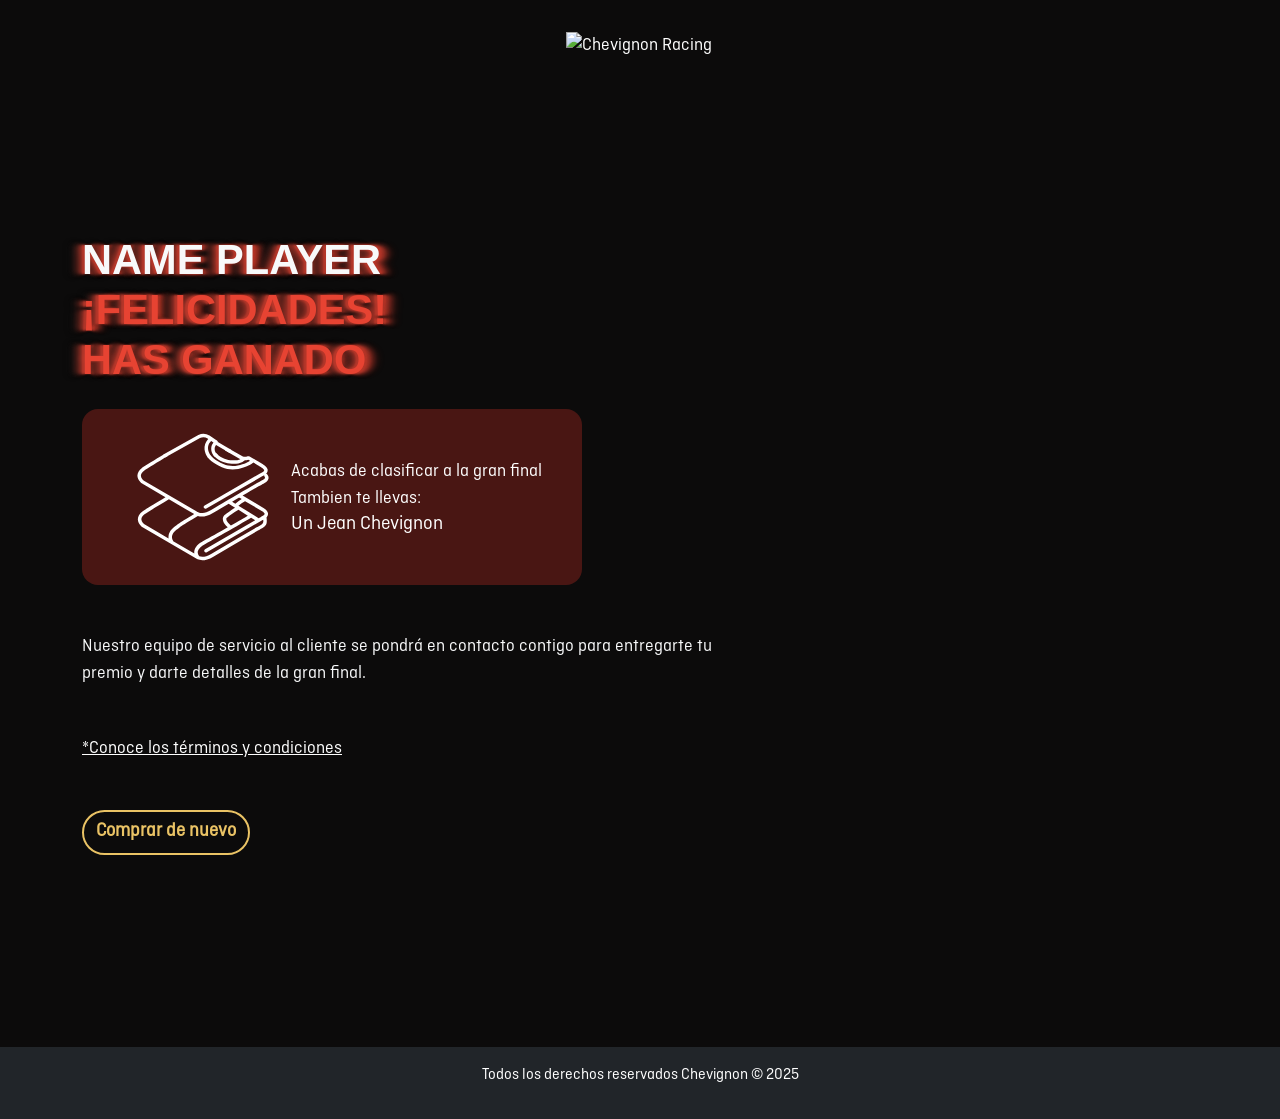
==== pages/premio.html @ 40ebeb3a "Initial commit" ====
<!DOCTYPE html>
<html lang="es">

<head>
  <meta charset="UTF-8">
  <meta name="viewport" content="width=device-width, initial-scale=1">
  <title>Chevignon Racing | Premio</title>
  <!-- Bootstrap 5 -->
  <link href="https://cdn.jsdelivr.net/npm/bootstrap@5.3.3/dist/css/bootstrap.min.css" rel="stylesheet">
  <link rel="stylesheet" href="../css/style.css">
  <link rel="stylesheet" href="../css/premio.css">
  <link rel="shortcut icon" href="../src/Favicon.png" type="image/png">
</head>

<body>

  <!-- HEADER -->
  <header class="brand-container d-flex justify-content-between align-items-center p-3">
    <div class="container d-flex">
      <img class="brand mx-auto" src="../src/Logo-CR.png" alt="Chevignon Racing">
    </div>
  </header>

  <!-- HERO -->
  <section class="winner">
    <div class="container">
      <div class="row">
        <!-- <div class="col-md-6 h-empty">
          
        </div> -->
        <div class="col-md-7">
          <h2 class="mb-4 text-uppercase"><span class="text-light">Name player</span> <br>¡felicidades!<br>Has ganado</h2>
          <div class="user-point">
            <!-- PREMIOS INTENTO 1 -->
            <!-- 1. Bono 100 mil -->
            <!-- <div class="prize">
                <img class="icon-size" src="../src/Bono-icon.svg" alt="bono 100">
                <div>
                  <h3 class="mb-0">Bono de $100.000</h3>
                  <small>En productos de nuestra marca</small>
                </div>
            </div> -->
            <!-- 2. Delantal -->
            <!-- <div class="prize">
                <img class="icon-size" src="../src/Cloth-icon.svg" alt="delantal">
                <div>
                  <h3 class="mb-0">Delantal Chevignon</h3>
                </div>
            </div> -->
            <!-- 3. Termo Chevignon -->
            <!-- <div class="prize">
                <img class="icon-size" src="../src/Gift-icon.svg" alt="termo">
                <div>
                  <h3 class="mb-0">Termo Chevignon</h3>
                </div>
            </div> -->
            <!-- 4. llavero +30% -->
            <!-- <div class="prize">
                <img class="icon-size" src="../src/Bono-icon.svg" alt="llavero + bono">
                <div>
                  <h3 class="mb-0">Llavero + 30% descuento</h3>
                  <small>en tu proxima compra</small>
                </div>
            </div> -->
            <!-- 5. 30% -->
            <!-- <div class="prize">
                <img class="icon-size" src="../src/Bono-icon.svg" alt="30%">
                <div>
                  <h3 class="mb-0">30% de descuento</h3>
                  <small>en tu proxima compra</small>
                </div>
            </div> -->
            <!-- PREMIOS INTENTO 2 -->
            <!-- 1. Bono 200 mil -->
            <!-- <div class="prize">
                <img class="icon-size" src="../src/Bono-icon.svg" alt="bono 200">
                <div>
                  <h3 class="mb-0">Bono de $200.000</h3>
                  <small>En productos de nuestra marca</small>
                </div>
            </div> -->
            <!-- 2. Camiseta -->
            <!-- <div class="prize">
                <img class="icon-size" src="../src/Cloth-icon.svg" alt="Camiseta">
                <div>
                  <h3 class="mb-0">Camiseta Chevignon</h3>
                </div>
            </div> -->
            <!-- 3. Sombrilla + 35% -->
            <!-- <div class="prize">
                <img class="icon-size" src="../src/Gift-icon.svg" alt="sombrilla + bono">
                <div>
                  <h3 class="mb-0">Sombrilla + 35% de Descuento</h3>
                  <small>en tu proxima compra</small>
                </div>
            </div> -->
            <!-- 4. Fragancia -->
            <!-- <div class="prize">
                <img class="icon-size" src="../src/Gift-icon.svg" alt="fragancia">
                <div>
                  <h3 class="mb-0">Fragancia</h3>
                </div>
            </div> -->
            <!-- 5. 35% -->
            <!-- <div class="prize">
                <img class="icon-size" src="../src/Bono-icon.svg" alt="35%">
                <div>
                  <h3 class="mb-0">35% de descuento</h3>
                  <small>en tu proxima compra</small>
                </div>
            </div> -->
            <!-- PREMIOS INTENTO 3 -->
            <!-- 1. Jean Chevignon y clasificar para la semifinal -->
            <div class="prize">
                <img class="icon-size" src="../src/Cloth-icon.svg" alt="Jean">
                <div>
                  <p class="mb-0">Acabas de clasificar a la gran final</p>
                  <p class="mb-0">Tambien te llevas:</p>
                  <h5 class="mb-0">Un Jean Chevignon</h5>
                </div>
            </div>
            <!-- 2. Bono 150 para Jean -->
            <!-- <div class="prize">
                <img class="icon-size" src="../src/Cloth-icon.svg" alt="bono para jean">
                <div>
                  <h3 class="mb-0">Bono $150.000</h3>
                  <small>Redimible en Jeans de la marca</small>
                </div>
            </div> -->
            <!-- 3. gorra + 40% -->
            <!-- <div class="prize">
                <img class="icon-size" src="../src/Cloth-icon.svg" alt="Gorra">
                <div>
                  <h3 class="mb-0">Gorra + 40% de Descuento</h3>
                  <small>en tu proxima compra</small>
                </div>
            </div> -->
            <!-- 4. Toalla -->
            <!-- <div class="prize">
                <img class="icon-size" src="../src/Gift-icon.svg" alt="toalla">
                <div>
                  <h3 class="mb-0">Toalla</h3>
                </div>
            </div> -->
            <!-- 5. 40% -->
            <!-- <div class="prize">
                <img class="icon-size" src="../src/Bono-icon.svg" alt="40%">
                <div>
                  <h3 class="mb-0">40% de descuento</h3>
                  <small>en tu proxima compra</small>
                </div>
            </div> -->
          </div>
          <!-- texto para todos los premios -->
          <!-- <p class="text-light my-5">Nuestro equipo de servicio al cliente se pondrá en contacto contigo para entregarte tu premio.</p> -->
          <!-- texto solo para el ganador finalista -->
          <p class="text-light my-5">Nuestro equipo de servicio al cliente se pondrá en contacto contigo para entregarte tu premio y darte detalles de la gran final.</p>
          <a class="text-white" href="./pages/termsConditions.html" target="_blank">
            <p class="mb-5">*Conoce los términos y condiciones</p>
          </a>
          
          <a href="https://www.chevignon.com.co/" target="_blank" class="btn btn-custom mb-5">Comprar de nuevo</a>
        </div>
      </div>
    </div>

  </section>

  <!-- FOOTER -->
  <footer class="bg-dark">
    <p>Todos los derechos reservados Chevignon © 2025</p>
  </footer>

  <!-- Bootstrap JS -->
  <script src="https://cdn.jsdelivr.net/npm/bootstrap@5.3.3/dist/js/bootstrap.bundle.min.js"></script>
</body>

</html>
---- css/style.css ----
@font-face {
  font-family: 'Ciutadella-regular';
  src: url('../src/Fonts/Ciutadella-Regular.otf') format('opentype'),
      url('../src/Fonts/Ciutadella-Regular.ttf') format('truetype');
}

@font-face {
  font-family: 'Ciutadella-Medium';
  src: url('../src/Fonts/Ciutadella-Medium.otf') format('opentype'),
        url('../src/Fonts/Ciutadella-Medium.ttf') format('truetype');
}

@font-face {
  font-family: 'Ciutadella-Semibold';
  src: url('../src/Fonts/Ciutadella-SemiBold.otf') format('opentype'),
        url('../src/Fonts/Ciutadella-SemiBold.ttf') format('truetype');
}

@font-face {
  font-family: 'Ciutadella-Bold';
  src: url('../src/Fonts/Ciutadella-Bold.otf') format('opentype'),
        url('../src/Fonts/Ciutadella-Bold.ttf') format('truetype');
  font-weight: bolder;
}

html {
  scroll-behavior: smooth;
}

body {
  font-family: 'Ciutadella-regular';
  background-color: #0C0B0B;
  color: #fff;
  font-size: 18px;
}

b {
  font-family: 'Ciutadella-Bold';
}

.medium{
  font-family: 'Ciutadella-Medium';
} 

.btn-custom {
  background-color: transparent;
  color: #EAC365;
  border-radius: 2rem;
  font-size: 1.2rem;
  min-width: 120px;
  max-width: 280px;
  border: 2px solid #EAC365;
  font-weight: bold;
}

.btn-custom:hover {
  background-color: #EAC365;
  color: #0C0B0B;
}

.hero {
  background: url('../src/Banner-principal.png') no-repeat top center/cover;
  background-color: #0C0B0B;
}

.intentos{
  background: url('../src/campo-futbol.jpg') no-repeat top center/cover;
  background-color: #0C0B0B;
  padding-block: 2rem;
}

.brand-container {
  background-color: #0C0B0B;
}

.brand {
  max-width: 200px;
  min-width: 180px;
  padding: 16px;
}

.icon-size {
  min-width: 64px;
  max-width: 160px;
}

.icon-minsize {
  width: 24px;
}

.title-target {
  max-width: 450px;
  margin-inline: auto;
  width: 100%;
  display: block;
}

.color-text-yellow{
  color: #EAC365;
}

.text-legal{
  color: #EAC365;
  text-align: center;
  margin-top: 16px;
  display: block;
}

.icon-xl {
  width: 150px;
  height: 64px;
}

.container-campain {
  flex-wrap: nowrap;
  display: flex;
  align-items: stretch;
  justify-content: space-between;
  text-align: center;
  gap: 0.2rem;
  margin-top: 1rem;
}

.item-campain {
  width: calc(100vw/3);
  margin-inline: 1rem;
  flex-direction: column;
  justify-content: center;
  align-items: center;
  background-color: transparent;
  border-radius: 1em;
  transition: ease;
  transition-duration: 1000ms;
  display: flex;
  border: 1px solid #EAC365;
}

.item-campain:hover {
  background-color: rgba(234, 195, 101, 0.6);
  border: 1px solid #EAC365;
  border-radius: 1em;
  transition: ease;
  transition-duration: 1000ms;
}

.card-container {
  background: #0C0B0B;
  background: linear-gradient(90deg, rgba(12, 11, 11, 0.8) 50%, rgba(231, 67, 50, 0.6) 100%);
  border-radius: 2rem;
  padding: 2rem;
  display: flex;
  align-items: center;
  justify-content: space-around;
  text-align: center;
  gap: 1rem;
}

.card-container div {
  padding-inline: 3rem;
  padding-block: 1rem;
}

.card-container div img {
  width: 124px;
}

.border-r {
  border-right: 2px solid white;
  border-radius: 0;
}

.border-l {
  border-left: 2px solid white;
  border-radius: 0;
}

footer {
  font-size: 1rem;
  background-color: #0C0B0B;
  text-align: center;
  padding: 1rem;
}

@media (max-width: 767.98px) {
  .hero {
    background: url('../src/Banner-principal-mobile.jpg') no-repeat right center/cover;
    padding: 5px 1rem;
  }

  .intentos {
  background: url('../src/campo-futbol-mobile.jpg') no-repeat top center/cover;
  padding-block: 1rem;
}

  .container-campain {
    overflow-x: scroll;
    width: 90vw;
    margin-inline: auto;
  }

  
  .item-campain {
    min-width: 250px;
    margin-block: 1rem;
  }

  .card-container {
    flex-direction: column;
  }

  .border-r,
  .border-l {
    border-right: none;
    border-left: none;
  }

  .promo {
    background: url('../src/premios-bg-mobile.png') no-repeat center center/cover;
    padding: 1rem;
  }

  .h-empty {
    height: 15vh;
  }
}
---- css/premio.css ----
.winner {
    background: url('../src/registro-bg.png') no-repeat center center/cover;
    padding: 9rem 1rem;
}

.winner h2 {
  color: #E74332;
  font-weight: 600;
  font-size: 2.6rem;
  font-family: 'Akzidenz-Grotesk-Bold', sans-serif;
  text-shadow: -3px 0px 2px rgba(188, 57, 43, 0.9), 
              -6px 0px 3px rgba(145, 47, 37, 0.8), 
              -9px 0px 4px rgba(103, 37, 30, 0.7), 
              -12px 0px 5px rgba(60, 27, 24, 0.6), 
              -15px 0px 6px rgba(17, 17, 17, 0.5),
              15px 0px 6px rgba(188, 57, 43, 0.1),
              12px 0px 5px rgba(188, 57, 43, 0.2),
              9px 0px 4px rgba(188, 57, 43, 0.5),
              6px 0px 3px rgba(188, 57, 43, 0.7),
              3px 0px 2px rgba(188, 57, 43, 0.9);
}

.prize{
    max-width: 500px;
    min-width: 180px;
    display: flex;
    gap: 0.5rem;
    background-color: rgba(114, 30, 25, 0.6);
    transition: ease;
    transition-duration: 1000ms;
    border-radius: 1rem;
    padding: 0.5rem;
    justify-content: center;
    align-items: center;
}

.prize:hover {
  background-color: rgba(114, 30, 25, 0.8);
  border: 1px solid #fff;
  border-radius: 1em;
  transition: ease;
  transition-duration: 1000ms;
}

.time img, .score img{
    width: 24px;
}

.time p, .score p{
    font-size: 2rem;
    font-family: 'Akzidenz-Grotesk-Bold', sans-serif;
    font-weight: 600;
}

.user-point{
    display: flex;
    flex-direction: column;
    gap: 0.7rem;
}

@media (max-width: 767.98px) {
    .prize{
    flex-direction: column;
    padding: 1.2rem;
    text-align: center;
}
    .winner h2 {
  font-size: 2.2rem;
}
    .winner {
    background: url('../src/registro-bg-mobile.png') no-repeat center center/cover;
    padding: 80px 20px;
    }
    .user-point{
    flex-direction: column;
    }
    .winner .h-empty {
    height: 20vh;
    }
}
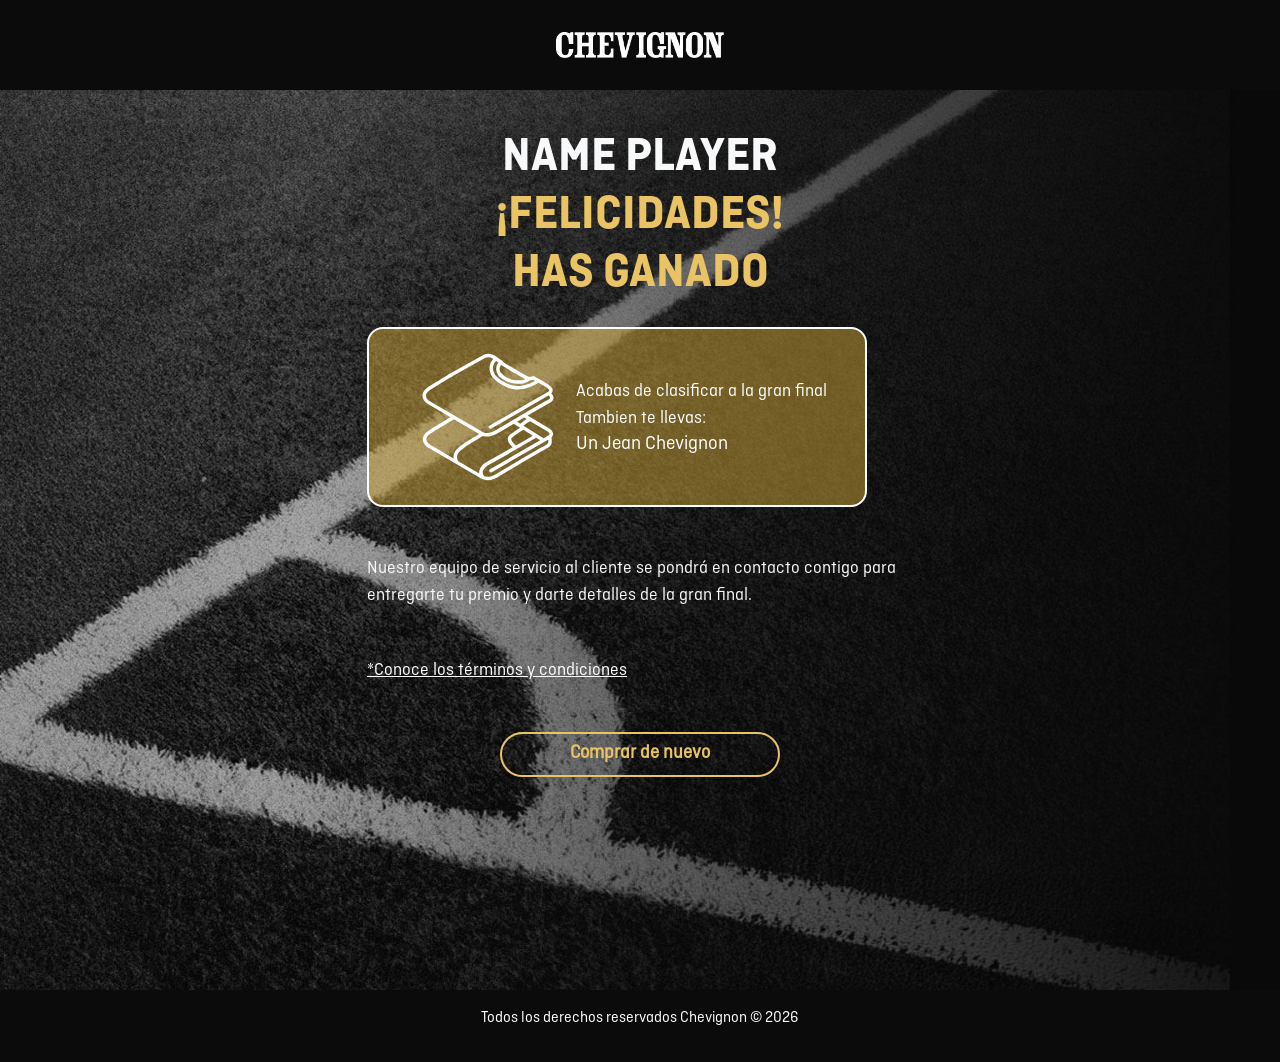
==== commit 98ad4a28: "maquetacion premio" ====
--- a/pages/premio.html
+++ b/pages/premio.html
@@ -4,7 +4,7 @@
 <head>
   <meta charset="UTF-8">
   <meta name="viewport" content="width=device-width, initial-scale=1">
-  <title>Chevignon Racing | Premio</title>
+  <title>Chevignon Game</title>
   <!-- Bootstrap 5 -->
   <link href="https://cdn.jsdelivr.net/npm/bootstrap@5.3.3/dist/css/bootstrap.min.css" rel="stylesheet">
   <link rel="stylesheet" href="../css/style.css">
@@ -17,7 +17,7 @@
   <!-- HEADER -->
   <header class="brand-container d-flex justify-content-between align-items-center p-3">
     <div class="container d-flex">
-      <img class="brand mx-auto" src="../src/Logo-CR.png" alt="Chevignon Racing">
+      <img class="brand mx-auto" src="../src/CH-brand.png" alt="Chevignon">
     </div>
   </header>
 
@@ -28,8 +28,8 @@
         <!-- <div class="col-md-6 h-empty">
           
         </div> -->
-        <div class="col-md-7">
-          <h2 class="mb-4 text-uppercase"><span class="text-light">Name player</span> <br>¡felicidades!<br>Has ganado</h2>
+        <div class="col-md-6 mx-auto col-12">
+          <h2 class="mb-4 text-uppercase text-center"><span class="text-light">Name player</span> <br>¡felicidades!<br>Has ganado</h2>
           <div class="user-point">
             <!-- PREMIOS INTENTO 1 -->
             <!-- 1. Bono 100 mil -->
@@ -47,18 +47,18 @@
                   <h3 class="mb-0">Delantal Chevignon</h3>
                 </div>
             </div> -->
-            <!-- 3. Termo Chevignon -->
+            <!-- 3. Mug Chevignon -->
             <!-- <div class="prize">
                 <img class="icon-size" src="../src/Gift-icon.svg" alt="termo">
                 <div>
-                  <h3 class="mb-0">Termo Chevignon</h3>
+                  <h3 class="mb-0">Mug Chevignon</h3>
                 </div>
             </div> -->
-            <!-- 4. llavero +30% -->
+            <!-- 4. licorera +30% OFF -->
             <!-- <div class="prize">
                 <img class="icon-size" src="../src/Bono-icon.svg" alt="llavero + bono">
                 <div>
-                  <h3 class="mb-0">Llavero + 30% descuento</h3>
+                  <h3 class="mb-0">Licorera + 30% descuento</h3>
                   <small>en tu proxima compra</small>
                 </div>
             </div> -->
@@ -98,7 +98,7 @@
             <!-- <div class="prize">
                 <img class="icon-size" src="../src/Gift-icon.svg" alt="fragancia">
                 <div>
-                  <h3 class="mb-0">Fragancia</h3>
+                  <h3 class="mb-0">Fragancia ambiente</h3>
                 </div>
             </div> -->
             <!-- 5. 35% -->
@@ -124,22 +124,22 @@
                 <img class="icon-size" src="../src/Cloth-icon.svg" alt="bono para jean">
                 <div>
                   <h3 class="mb-0">Bono $150.000</h3>
-                  <small>Redimible en Jeans de la marca</small>
+                  <small>Redimible en un Jean de la marca</small>
                 </div>
             </div> -->
             <!-- 3. gorra + 40% -->
             <!-- <div class="prize">
                 <img class="icon-size" src="../src/Cloth-icon.svg" alt="Gorra">
                 <div>
-                  <h3 class="mb-0">Gorra + 40% de Descuento</h3>
+                  <h3 class="mb-0">Gorra Chevignon + 40% de Descuento</h3>
                   <small>en tu proxima compra</small>
                 </div>
             </div> -->
-            <!-- 4. Toalla -->
+            <!-- 4. Termo -->
             <!-- <div class="prize">
                 <img class="icon-size" src="../src/Gift-icon.svg" alt="toalla">
                 <div>
-                  <h3 class="mb-0">Toalla</h3>
+                  <h3 class="mb-0">Termo Chevignon</h3>
                 </div>
             </div> -->
             <!-- 5. 40% -->
@@ -153,13 +153,14 @@
           </div>
           <!-- texto para todos los premios -->
           <!-- <p class="text-light my-5">Nuestro equipo de servicio al cliente se pondrá en contacto contigo para entregarte tu premio.</p> -->
+
           <!-- texto solo para el ganador finalista -->
           <p class="text-light my-5">Nuestro equipo de servicio al cliente se pondrá en contacto contigo para entregarte tu premio y darte detalles de la gran final.</p>
           <a class="text-white" href="./pages/termsConditions.html" target="_blank">
             <p class="mb-5">*Conoce los términos y condiciones</p>
           </a>
           
-          <a href="https://www.chevignon.com.co/" target="_blank" class="btn btn-custom mb-5">Comprar de nuevo</a>
+          <a href="https://www.chevignon.com.co/" target="_blank" class="btn btn-custom mb-5 d-block mx-auto">Comprar de nuevo</a>
         </div>
       </div>
     </div>
@@ -167,8 +168,8 @@
   </section>
 
   <!-- FOOTER -->
-  <footer class="bg-dark">
-    <p>Todos los derechos reservados Chevignon © 2025</p>
+  <footer>
+    <p>Todos los derechos reservados Chevignon © 2026</p>
   </footer>
 
   <!-- Bootstrap JS -->
--- a/css/premio.css
+++ b/css/premio.css
@@ -1,23 +1,13 @@
 .winner {
-    background: url('../src/registro-bg.png') no-repeat center center/cover;
-    padding: 9rem 1rem;
+    background: url('../src/registro-bg.jpg') no-repeat center center/cover;
+    padding: 2.5rem 1rem;
+    min-height: 100vh;
 }
 
 .winner h2 {
-  color: #E74332;
-  font-weight: 600;
-  font-size: 2.6rem;
-  font-family: 'Akzidenz-Grotesk-Bold', sans-serif;
-  text-shadow: -3px 0px 2px rgba(188, 57, 43, 0.9), 
-              -6px 0px 3px rgba(145, 47, 37, 0.8), 
-              -9px 0px 4px rgba(103, 37, 30, 0.7), 
-              -12px 0px 5px rgba(60, 27, 24, 0.6), 
-              -15px 0px 6px rgba(17, 17, 17, 0.5),
-              15px 0px 6px rgba(188, 57, 43, 0.1),
-              12px 0px 5px rgba(188, 57, 43, 0.2),
-              9px 0px 4px rgba(188, 57, 43, 0.5),
-              6px 0px 3px rgba(188, 57, 43, 0.7),
-              3px 0px 2px rgba(188, 57, 43, 0.9);
+    color: #EAC365;
+    font-size: 3rem;
+    font-family: 'Ciutadella-Bold';
 }
 
 .prize{
@@ -25,7 +15,8 @@
     min-width: 180px;
     display: flex;
     gap: 0.5rem;
-    background-color: rgba(114, 30, 25, 0.6);
+    background-color: rgba(210, 165, 57, 0.5);
+    border: 2px solid white;
     transition: ease;
     transition-duration: 1000ms;
     border-radius: 1rem;
@@ -35,8 +26,8 @@
 }
 
 .prize:hover {
-  background-color: rgba(114, 30, 25, 0.8);
-  border: 1px solid #fff;
+  background-color: rgba(210, 165, 57, 0.8);
+  border: 2px solid #fff;
   border-radius: 1em;
   transition: ease;
   transition-duration: 1000ms;
@@ -48,8 +39,7 @@
 
 .time p, .score p{
     font-size: 2rem;
-    font-family: 'Akzidenz-Grotesk-Bold', sans-serif;
-    font-weight: 600;
+    font-family: 'Ciutadella-Bold';
 }
 
 .user-point{
@@ -68,7 +58,7 @@
   font-size: 2.2rem;
 }
     .winner {
-    background: url('../src/registro-bg-mobile.png') no-repeat center center/cover;
+    background: url('../src/registro-bg_mobile.jpg') no-repeat center center/cover;
     padding: 80px 20px;
     }
     .user-point{
